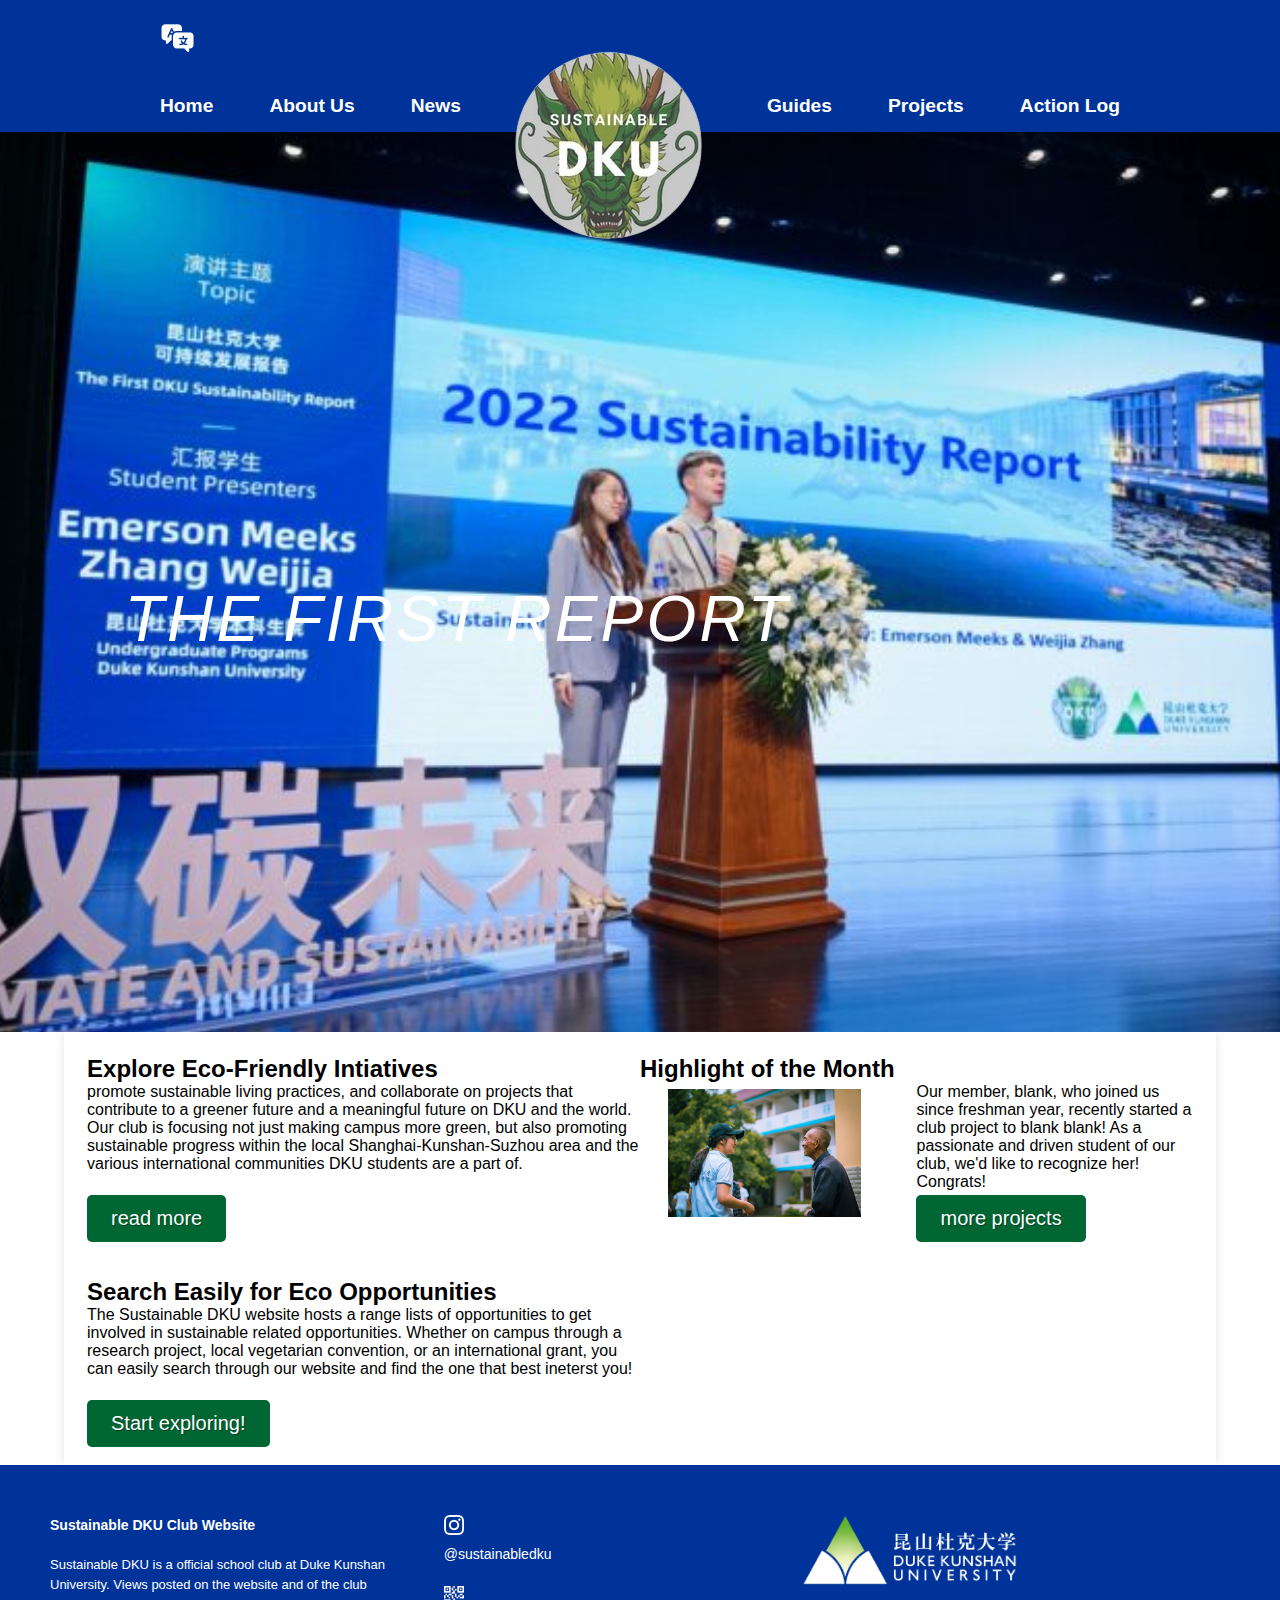
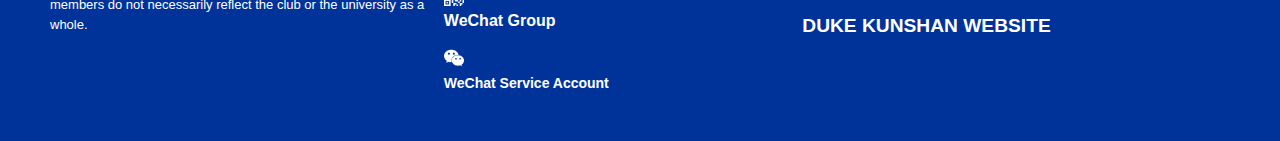
==== index.html @ cc0ba218 "Add files via upload" ====
<!DOCTYPE html>
<html>
<head>
    <meta charset="UTF-8">
	<meta name="viewport" content="width=device-width, initial-scale=1.0">
	<link rel="shortcut icon" href="images/new_susDKUlogo.png" type="image/x-icon">
	<title>Home</title>	
    <link rel="stylesheet" href="index.css">
    <script src="all.min.js"></script>
    <script src="index.js"></script>
</head>
<body>
    <!--Menu-->
	<header>
		<div class="top">
			<div class="container">
				<ul class="lang">
					<a href="#"><img src="images/icons/language.png" height="35px" onclick="switch_lng()"></a>
				</ul>
			</div>
		</div>

		<nav>
			<div class="container">
				<a href="#" class="logo">
					<img src="images/new_susDKUlogo.png">
				</a>
				
				<input type="checkbox" id="menu">
				<label for="menu"><i class="fas fa-bars"></i></label>
				<ul class="menuList">
					<li><a href="index.html">Home</a></li>
					<li><a href="about.html">About Us</a></li>
					<li><a href="news.html">News</a></li>
					<li><a href="guides.html">Guides</a></li>
					<li><a href="projects.html">Projects</a></li>
					<li><a href="#" onclick="switch_lng()">Action Log</a></li>
				</ul>
			</div>
		</nav>
	</header>

    <!--Banner-->
    <div class="container-banner" id="container-banner">
        <div class="caption" id="slider-caption">
            <div class="caption-heading">
                <h1>DKU's First Sustainability Report</h1>
            </div>
            <div class="caption-subhead">
                <span>Created by Sustainable DKU Club</span>
            </div>
            <a href="#" class="btn">Read More</a>
        </div>
        <div class="left-col" id="left-col">
            <div id="left-slider"></div>
            <ul class="nav">
                <li class="slide-up">
                    <a href="#">&lt;</a>
                </li>
                <li class="slide-down">
                    <a href="#" id="down_button">&gt;</a>
                </li>
            </ul>
        </div>
    </div>

    <!-- MAIN Content -->
    <main>
		<section>
			<div class="column5">
				<h2>Explore Eco-Friendly Intiatives</h2>
				<p>promote sustainable living practices, and collaborate on projects that 
					contribute to a greener future and a meaningful future on DKU and the world. Our
                    club is focusing not just making campus more green, but also promoting sustainable
                    progress within the local Shanghai-Kunshan-Suzhou area and the various international
                communities DKU students are a part of.</p>
                <br>
				<button>read more</button>
                <br>
                <br>
                <h2>Search Easily for Eco Opportunities</h2>
				<p>The Sustainable DKU website hosts a range lists of opportunities to get
                    involved in sustainable related opportunities. Whether on campus through a 
                    research project, local vegetarian convention, or an international grant, you
                    can easily search through our website and find the one that best ineterst you!
                </p>
                <br>
                <button>Start exploring!</button>
                <br>
				</div>
			<div class="column5">
				<h2>
				Highlight of the Month
				</h2>
				<div>
					<div class="column5">
						<img src="images/volunteer-6772196_1280.jpg" alt="DKU">
					</div>
					<div class="column5">
						<p>
						Our member, blank, who joined us since freshman year,
                        recently started a club project to blank blank! As a 
                        passionate and driven student of our club, we'd like to recognize 
                        her! Congrats!
                        <br>
						<button>more projects</button>
						</p>
                        <br>
                        <br>
                        
					</div>
				</div>
			</div>
		</section>
        <br>
	</main>

    <!--Footer-->
	<footer class="footer">
		<div class="footer-left col-md-4 col-sm-6">
		  <p class="about">
			<span>Sustainable DKU Club Website</span>Sustainable DKU is a official school club at Duke Kunshan University. Views posted on the website and of the club members do not necessarily reflect the club or the university as a whole.</p>
		</div>
		<div class="footer-center col-md-4 col-sm-6">
		  <div>
			<a href="https://www.instagram.com/sustainabledku/" target="_blank"><img src="images/icons/instagram.png" height="20px"></a>
			<p><span>@sustainabledku</p>
		  </div>
		  <br>
		  <div>
			<a href="https://www.instagram.com/sustainabledku/" target="_blank"><img src="images/icons/qr-code.png" height="20px"></a>
			<p>WeChat Group</p>
		  </div>
		  <br>
		  <div>
			<a href="https://www.instagram.com/sustainabledku/" target="_blank"><img src="images/icons/wechat2.png" height="20px"></a>
			<p><a href="#">WeChat Service Account</a></p>
		  </div>
		</div>
		<div class="footer-right col-md-4 col-sm-6">
		  <img src="images/dku_logo_whitevers.png" height="70px">
		  <p class="menu">
			<a href="https://dukekunshan.edu.cn/" target="_blank">DUKE KUNSHAN WEBSITE</a> 
		  </p>
		</div>
	  </footer>

    <!-- JS script for Banner-->
    <script>
        let slide_data = [
            {
            'src':'images/dku_report.jpg',
            'title':"The First Report",
            'copy':'Presented by Sustainable DKU'
            },
            {
            'src':'images/pavilionwide.jpg', 
            'title':'Donation Boxes Open!',
            'copy':'Come donate your gently used items.'
            },
            {
            'src':'images/pavilionwide.jpg', 
            'title':'Dive into our Projects',
            'copy':'Get involved in our projects and sustainability.'
            },
            {
            'src':'images/pavilionwide.jpg', 
            'title':'Campus Opportunities',
            'copy':'Come learn about opportunities to get involved in research, fellowships, and more.'
            },
            
            ];
            let slides = [],
                captions = [];
            
            let autoplay = setInterval(function(){
                nextSlide();
            },5000);
            let container = document.getElementById('container-banner');
            let leftSlider = document.getElementById('left-col');
            // console.log(leftSlider);
            let down_button = document.getElementById('down_button');
            // let caption = document.getElementById('slider-caption');
            // let caption_heading = caption.querySelector('caption-heading');
            
            down_button.addEventListener('click', function(e){
                e.preventDefault();
                clearInterval(autoplay); // Stopping the autoplay
                nextSlide();
                autoplay = setInterval(nextSlide, 5000); // Restarting the autoplay with a 5-second interval
            });
            
            
            for (let i = 0; i< slide_data.length; i++){
                let slide = document.createElement('div'),
                    caption = document.createElement('div'),
                    slide_title = document.createElement('div');
                
                slide.classList.add('slide');
                slide.setAttribute('style','background:url('+slide_data[i].src+')');
                caption.classList.add('caption');
                slide_title.classList.add('caption-heading');
                slide_title.innerHTML = '<h1>'+slide_data[i].title+'</h1>';
                
                switch(i){
                case 0:
                    slide.classList.add('current');
                    caption.classList.add('current-caption');
                    break;
                case 1:
                    slide.classList.add('next');
                    caption.classList.add('next-caption');
                    break;
                case slide_data.length -1:
                    slide.classList.add('previous');
                    caption.classList.add('previous-caption');
                    break;
                default:
                    break;       
                }
                caption.appendChild(slide_title);
                
                slides.push(slide);
                captions.push(caption);
                leftSlider.appendChild(slide);
                container.appendChild(caption);
            }
            // console.log(slides);
            
            function nextSlide(){
                // caption.classList.add('offscreen');
                
                slides[0].classList.remove('current');
                slides[0].classList.add('previous','change');
                slides[1].classList.remove('next');
                slides[1].classList.add('current');
                slides[2].classList.add('next');
                let last = slides.length -1;
                slides[last].classList.remove('previous');
                
                captions[0].classList.remove('current-caption');
                captions[0].classList.add('previous-caption','change');
                captions[1].classList.remove('next-caption');
                captions[1].classList.add('current-caption');
                captions[2].classList.add('next-caption');
                let last_caption = captions.length -1;
                
                // console.log(last);
                captions[last].classList.remove('previous-caption');
                
                let placeholder = slides.shift();
                let captions_placeholder = captions.shift();
                slides.push(placeholder); 
                captions.push(captions_placeholder);
            }
            
            let heading = document.querySelector('.caption-heading');
            
            
            // https://jonsuh.com/blog/detect-the-end-of-css-animations-and-transitions-with-javascript/
            function whichTransitionEvent(){
                var t,
                    el = document.createElement("fakeelement");
            
                var transitions = {
                "transition"      : "transitionend",
                "OTransition"     : "oTransitionEnd",
                "MozTransition"   : "transitionend",
                "WebkitTransition": "webkitTransitionEnd"
                }
            
                for (t in transitions){
                if (el.style[t] !== undefined){
                    return transitions[t];
                }
                }
            }
            
            var transitionEvent = whichTransitionEvent()
            caption.addEventListener(transitionEvent, customFunction);
            
            function customFunction(event) {
                caption.removeEventListener(transitionEvent, customFunction);
                console.log('animation ended');
            
                // Do something when the transition ends

            
            }
    </script>
</body>
</html>
---- index.css ----
/*MAIN COLORS USED 
Blue: #003399
Green: #006633
White: #fff

Hover: #a5a5a5
*/

@font-face{
    src: url(fonts/InterstatePlusRegular.otf);
    font-family: InterstatePlus;
}

html {
    scroll-behavior: smooth;
}
body{
	display: flex;
	flex-direction: column;
	min-height: 100vh;
	background-color: #fff;
	overflow-x: hidden;
}
*{
	margin: 0;
	padding: 0;
	box-sizing: border-box;
	font-family: Calibri, 'Gill Sans', 'Gill Sans MT', 'Trebuchet MS', sans-serif
}
ul{
	display: flex;
	justify-content: space-between;
	list-style: none;
}
a{
	display: block;
	text-decoration: none;
	font-size: 1.2em;
	transition: .3s;
}
main{
	margin: auto;
	width: 90%;
	height: 100%;
	background-color: #fff;
	flex: 1;
	box-shadow: 0 0 10px rgba(0, 0, 0, 0.1);
}

/*MENU*/
header{
	position: relative;
	width: 100%;
	box-shadow: 0 -6px 10px 5px rgba(0,0,0,0.5)
}
.top{
	background: #003399;
	padding: 20px 0;
}
.container{
	position: relative;
	max-width: 960px;
	margin: 0 auto;
	display: flex;
	justify-content: space-between;
	align-items: center;
}
.top ul li{
	margin-right: 15px;
}
.top ul li a{
	color: #fff;
}
.top ul li a:hover{
	color: #222;
}
nav{
	background: #003399;
	position: relative;
	padding: 15px 0;
	z-index: 10;
}
.logo{
	position: absolute;
	width: 150px;
	height: 150px;
	top: -60px;
	left: 35%;
}
nav ul{
	width: 100%;
	transition: .3s;
}
nav ul li:nth-child(4){
	margin-left: 250px;
}
nav ul li a{
	color: rgb(255, 255, 255);
	font-weight: bold;
}
nav ul li a:hover{
	color: #a5a5a5;
}
#menu{
	display: none;
}
label{
	color: #fff;
	font-size: 1.2em;
	padding: 15px 0;
	display: none;
}
@media (max-width: 960px){
	label{
		display: block;
	}
	.container{
		padding: 0 40px;
	}
	.social li:nth-child(1),
	.social li:nth-child(2){
		display: none;
	}
	.logo{
		left: 38%;
		top: -40px;
	}
	.logo img{
		width: 150px;
	}
	nav{
		padding: 0;
	}
	nav ul{
		position: absolute;
		top: 50px;
		left: -100%;
		background: #003399;
		flex-direction: column;
		align-items: center;
		justify-content: flex-start;
		width: 100%;
		height: 100vh;
	}
	#menu:checked ~ ul{
		left: 0;
	}
	nav ul li{
		margin: 0 !important;
		width: 100%;
	}
	nav ul li a{
		padding: 15px 0;
		margin: 10px 0;
		text-align: center;
	}
	nav ul li a:hover{
		background: #08306d;
	}
}
@media (max-width: 460px){
	.logo{
		top: -30px;
	}
	.logo img{
		width: 100px;
	}
}

/* Banner*/
*{
	padding: 0;
	margin: 0;
	box-sizing: border-box;
  }
.container-banner img{
	max-width: 100%;
	border: none;
  }
  .caption{
	position: absolute;
	top:50%;
	left:8rem;
	z-index: 9;
	transform: translateY(-50%);
	opacity:0;
	transition: 500ms ease opacity, 500ms ease transform;
	transform: translateY(60px);
	&.current-caption{
	  transition-delay: 1000ms;
	  opacity:1;
	  transform: translateY(0);
	}
	&.previous-caption{
	  transform: translateY(-60px);
	}
	.caption-heading{
	  transition: 500ms ease-in all;
	}
	.caption-heading h1{
	  color: #fff;
	  font-style: oblique;
	  font-size: 4rem;
	  margin-bottom:1.5rem;
	  text-transform: uppercase;
	  text-indent: -0.2rem;
	  letter-spacing: .2rem;
	  font-weight: 500;
	  
	}
/* 	.caption-subhead{
	  font-size:1rem;
	  font-weight: 300;
	  text-transform: uppercase;
	  color: white;
	  letter-spacing: 4px;
	  word-spacing: .1rem;
	  margin-bottom: 2.5rem;
	  display:block;
	} */
/* 	a.btn{
	  color: #333;
	  font-size: 0.8rem;
	  text-decoration: none;
	  background-color: white;
	  padding: .5rem 1rem;
	  text-transform: uppercase;
	  letter-spacing: .2rem;
	  position:relative;
	  z-index:9;
	  transition: 250ms ease-in background-color, 500ms ease-in color;
	  &:hover{
		background-color: black;
		color: white;
	  }
	} */
  }
  .container-banner{ 
	width:100%;
	height: 100vh;
	display:flex;
	position: relative;
	
  }
  .left-col, .right-col{
	width: 100%;
	box-sizing: border-box;
	height: calc(100% 0rem);
	overflow:hidden;
  }
  .left-col{
	background-size: cover;
	background-position: center top;
	overflow: hidden;
	margin: 0rem;
	position: relative;
	.slide{
	  position:absolute;
	  width: 100%;
	  height: 100%;
	  background-position:  left top !important;
	  background-size: cover !important;
	  background-repeat:no-repeat;
	  opacity:0;
	  transition: 1000ms cubic-bezier(1.000, 0.040, 0.355, 1.000) transform, 1000ms cubic-bezier(0.680, -0.550, 0.265, 1.550) clip-path;
	  transform:translateY(-100%); scale: 1;
	  z-index: -1;
	 
	  &.previous{
		z-index:1;
		opacity:1;
		transform: translateY(0);
		animation-delay: 1s;
		clip-path: polygon(0% 0%, 100% 0%, 100% 100%, 0% 100%);
		transition:3s ease transform;
		will-change: transform;
  
		&.change{
		  transform: translateY(50%);
		}
	  }
	  &.next{
		transform: translateY(-100%);
		z-index:3;
		opacity:1;
		clip-path: polygon(0 0, 100% 0, 100% 90%, 0% 100%);
	  }
	  &.current{
		opacity:1;
		 transform:translateY(0) scale(1.25);
		z-index:2;
		  clip-path: polygon(0 0, 100% 0, 100% 100%, 0% 100%);
	  }
	  
	}
  }
  .right-col{
	display:flex;
	align-items: center;
	justify-content: center;
  }
  .right-col .preview{
	max-width:400px;
	
  }
  
  .nav{
	display: block;
	position:absolute;
	top: 0;
	left: 0;
	width: 100%;
	height: 100%;
	z-index: 6;
	overflow: hidden;
	/* // pointer-events:none; */
	a{
	  color: rgba(250,250,250,1);
	  font-size: 3rem;
	  text-shadow: 1px 1px 4px rgba(0,0,0,0.4);
	}
	&:hover{
	  
	  .slide-up, .slide-down{
		opacity: .5;
		transform: translateX(0);
	  }
	}
	.slide-up, .slide-down{
	  display:block;
	  position:absolute;
	  /* // width:100%; */
		text-align:center;
	  padding:1rem;
	  opacity: 0;
	  transition: .25s ease opacity,.25s ease transform;
	  z-index:99;
	  &:hover{
		opacity: 1;
	  }
	  a{
		text-decoration:none;
		font-weight: 300 !important;
  
	  }
	  
	}
	.slide-up{
	  top:50%;
	  left:0;
	  transform: translateX(-100%);
	}
	.slide-down{
	  top:50%;
	  right:0;
	  transform: translateX(100%);
	}
	
}
  
/* MAIN CONTENT*/
/* split text blocks 50/50 using column class */
.column5 {
    float: left;
    width: 50%;
}
.column5 img{
    width: 80%;
    display: block;
    padding-top: 2%;
    padding-left: 10%;
}

.row:after {
    content: "";
    display: table;
    clear: both;
}
@media screen and (max-width: 600px) {
    .column5 {
        width: 100%;
    }
}
section{
    margin: 2%;
} 
.column5 button{
    background-color: #006633;
    color: #ffffff;
    font-size: 20px;
    padding: 12px 24px;
    border: none;
    cursor: pointer;
    border-radius: 5px;
    text-shadow: 1px 1px 1px #014221;
    display: block;
    margin-top: 4px;
}
.column5 button:hover{
    background-color: #014221;
}


/*FOOTER*/
.footer {
	background-color: #003399;
	width: 100%;
	text-align: left;
	font-family: sans-serif;
	font-weight: bold;
	font-size: 16px;
	padding: 50px;
	margin-top: 0px;
	flex-shrink: 0;
}
  
  .footer .footer-left,
  .footer .footer-center,
  .footer .footer-right {
	display: inline-block;
	vertical-align: top;
  }
  
  
  /* footer left*/
.footer .footer-left {
	width: 33%;
	padding-right: 15px;
}
  
.footer .about {
	line-height: 20px;
	color: #ffffff;
	font-size: 13px;
	font-weight: normal;
	margin: 0;
}
  
.footer .about span {
	display: block;
	color: #ffffff;
	font-size: 14px;
	font-weight: bold;
	margin-bottom: 20px;
}
  
.footer .icons {
	margin-top: 25px;
}
  
.footer .icons a {
	display: inline-block;
	width: 35px;
	height: 35px;
	cursor: pointer;
	background-color: #33383b;
	border-radius: 2px;
	font-size: 20px;
	color: #ffffff;
	text-align: center;
	line-height: 35px;
	margin-right: 3px;
	margin-bottom: 5px;
}

.footer .icons a span{
	font-size: 14px;
}
  
  
/* footer center*/
.footer .footer-center {
	width: 30%;
}
  
.footer .footer-center i {
	background-color: #33383b;
	color: #ffffff;
	font-size: 25px;
	width: 38px;
	height: 38px;
	border-radius: 50%;
	text-align: center;
	line-height: 42px;
	margin: 10px 15px;
	vertical-align: middle;
}
  
.footer .footer-center p {
	display: inline-block;
	color: #ffffff;
	vertical-align: middle;
	margin: 0;
}
  
.footer .footer-center p span {
	display: block;
	font-weight: normal;
	font-size: 14px;
	line-height: 2;
}
  
.footer .footer-center p a {
	color: #ffffff;
	text-decoration: none;
	font-size: 14px;
}
  
  
/* footer right*/
.footer .footer-right {
	width: 35%;
}
  
.footer h2 {
	color: #ffffff;
	font-size: 36px;
	font-weight: normal;
	margin: 0;
}
  
.footer h2 span {
	color: #0099ff;
}
  
.footer .menu {
	color: #ffffff;
	margin: 20px 0 12px;
	padding: 0;
}
  
.footer .menu a {
	display: inline-block;
	line-height: 1.8;
	text-decoration: none;
	color: inherit;
}
  
.footer .menu a:hover {
	color: #a5a5a5;
}
  
@media (max-width: 767px) {
	.footer {
	  font-size: 14px;
	}
	.footer .footer-left,
	.footer .footer-center,
	.footer .footer-right {
	  display: block;
	  width: 100%;
	  margin-bottom: 40px;
	  text-align: center;
	}
	.footer .footer-center i {
	  margin-left: 0;
	}
}

/* Adjustments for tablet screens */
@media (max-width: 1024px) {
	.container-banner {
	  height: 80vh; /* Reduce the height of the banner */
	}
	.caption-heading h1 {
		font-size: 2.5rem; /* Adjust font size as needed */
		word-wrap: break-word; /* Ensures that long words are broken and wrapped to the next line */
		hyphens: auto; /* Automatically add hyphens where appropriate */
	}
	/* ... other adjustments ... */
  }
  
  /* Adjustments for smaller tablet screens */
  @media (max-width: 768px) {
	.container-banner {
	  height: 70vh;
	}
	.caption-heading h1 {
		font-size: 2rem;
		word-wrap: break-word;
		hyphens: auto;
	}
	/* ... other adjustments ... */
  }
  
  /* Adjustments for large mobile screens */
  @media (max-width: 600px) {
	.container-banner {
	  height: 60vh;
	}
	.caption-heading h1 {
		font-size: 1.5rem;
		word-wrap: break-word;
		hyphens: auto;
	}
	/* ... other adjustments ... */
  }
  
  /* Adjustments for small mobile screens */
  @media (max-width: 480px) {
	.container-banner {
	  height: 50vh;
	}
	.caption-heading h1 {
		font-size: 1.25rem;
		line-height: 1.2; /* Adjust line height for better readability */
		word-wrap: break-word;
		hyphens: auto;
	}
	.caption {
	  left: 4%; /* Adjust left position for smaller screens */
	  right: 4%; /* Adjust right position for better readability */
	  top: 40%; /* Change 'top' based on new height */
	  transform: translateY(-40%); /* Adjust transform to match new 'top' value */
	}
	.btn {
	  /* Resize or reposition your "Read More" button accordingly */
	  padding: 10px 20px;
	  font-size: 0.8rem;
	}
  }
  
  /* Optional: Adjustments for very small mobile screens */
  @media (max-width: 320px) {
	.container-banner {
	  height: 40vh;
	}
	.caption-heading h1 {
		font-size: 1rem; /* Even smaller font size for very small screens */
		line-height: 1.2;
		word-wrap: break-word;
		hyphens: auto;
	}
	/* You might need to adjust line-height as well for better text spacing */
	.caption-heading h1 {
	  line-height: 1.2;
	}
	/* ... other adjustments ... */
  }
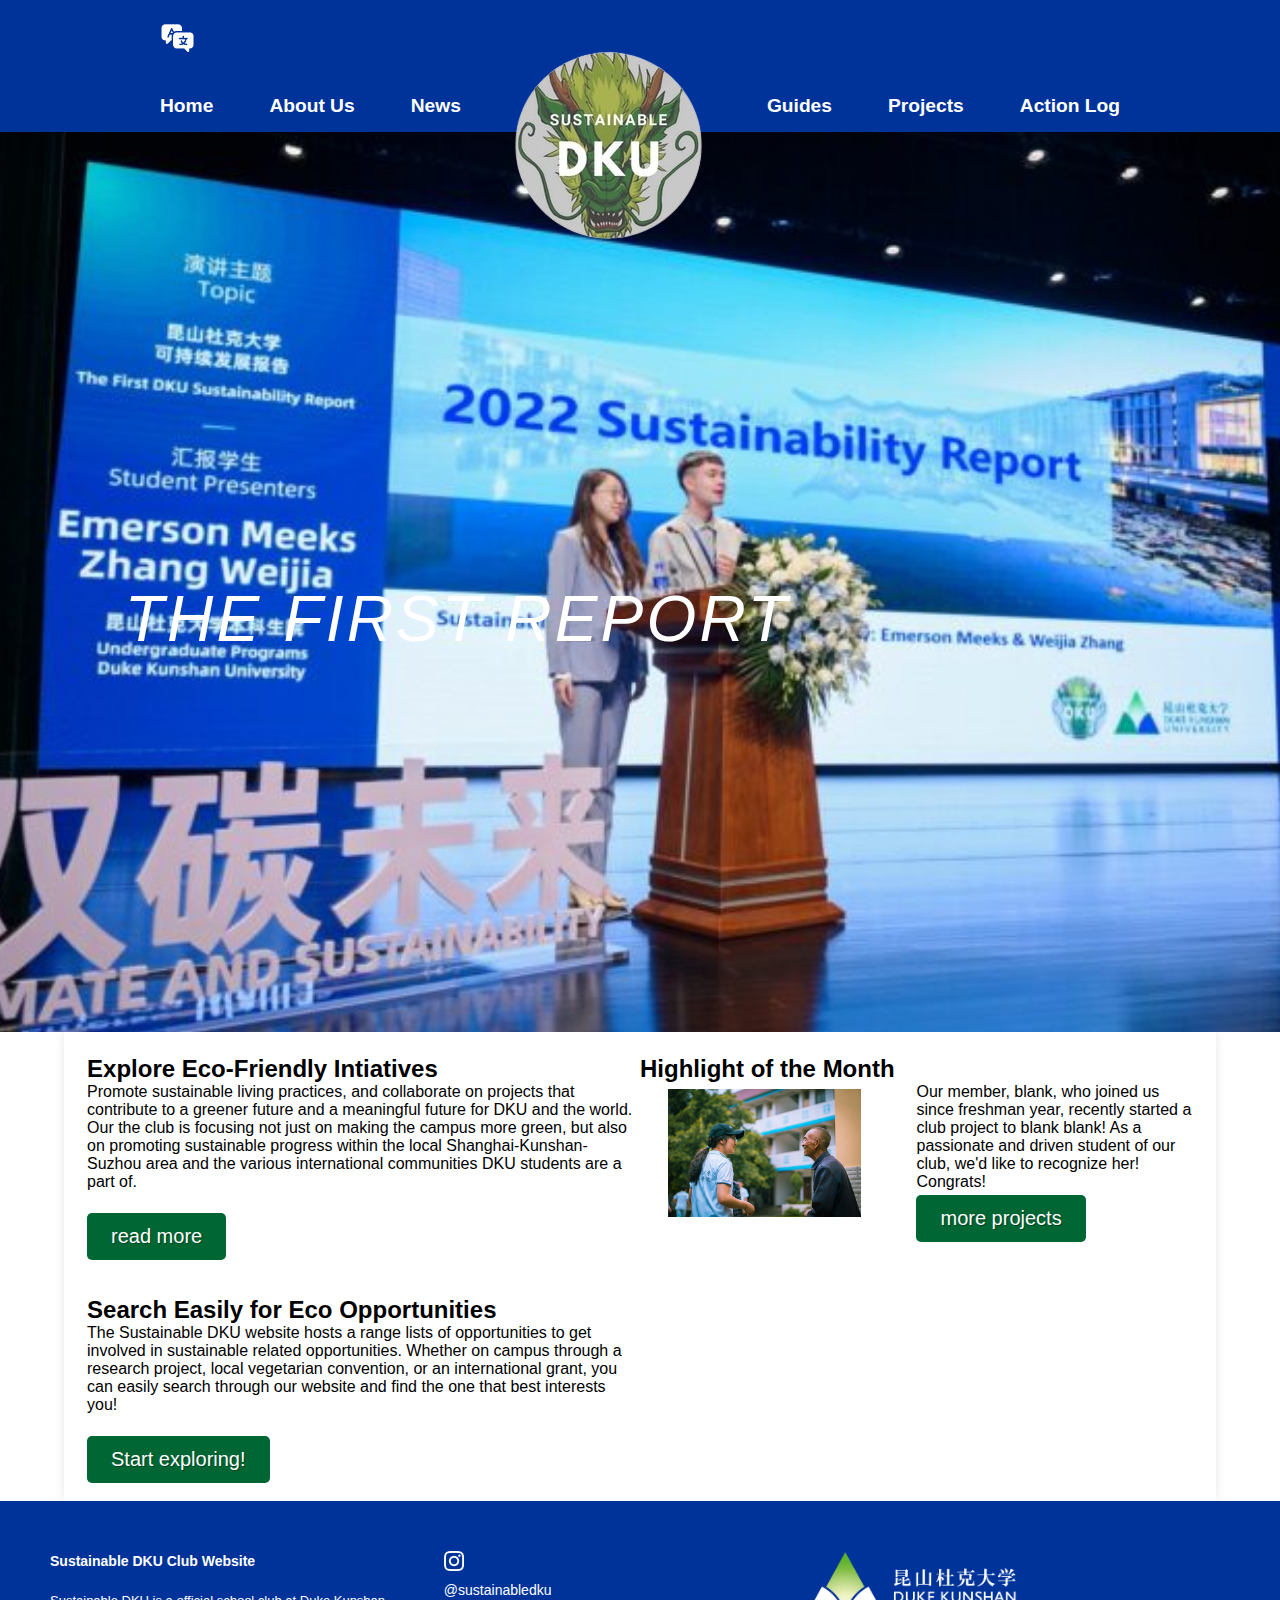
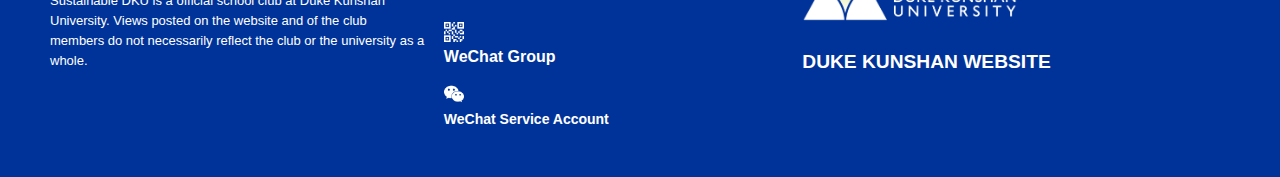
==== commit 893330ff: "Update index.html" ====
--- a/index.html
+++ b/index.html
@@ -69,23 +69,23 @@
 		<section>
 			<div class="column5">
 				<h2>Explore Eco-Friendly Intiatives</h2>
-				<p>promote sustainable living practices, and collaborate on projects that 
-					contribute to a greener future and a meaningful future on DKU and the world. Our
-                    club is focusing not just making campus more green, but also promoting sustainable
+				<p> Promote sustainable living practices, and collaborate on projects that 
+					contribute to a greener future and a meaningful future for DKU and the world. Our
+                    the club is focusing not just on making the campus more green, but also on promoting sustainable
                     progress within the local Shanghai-Kunshan-Suzhou area and the various international
                 communities DKU students are a part of.</p>
                 <br>
-				<button>read more</button>
+		<button onclick="about.html">read more</button>
                 <br>
                 <br>
                 <h2>Search Easily for Eco Opportunities</h2>
 				<p>The Sustainable DKU website hosts a range lists of opportunities to get
                     involved in sustainable related opportunities. Whether on campus through a 
                     research project, local vegetarian convention, or an international grant, you
-                    can easily search through our website and find the one that best ineterst you!
+                    can easily search through our website and find the one that best interests you!
                 </p>
                 <br>
-                <button>Start exploring!</button>
+                <button onclick="news.html">Start exploring!</button>
                 <br>
 				</div>
 			<div class="column5">
@@ -289,4 +289,4 @@
             }
     </script>
 </body>
-</html>+</html>
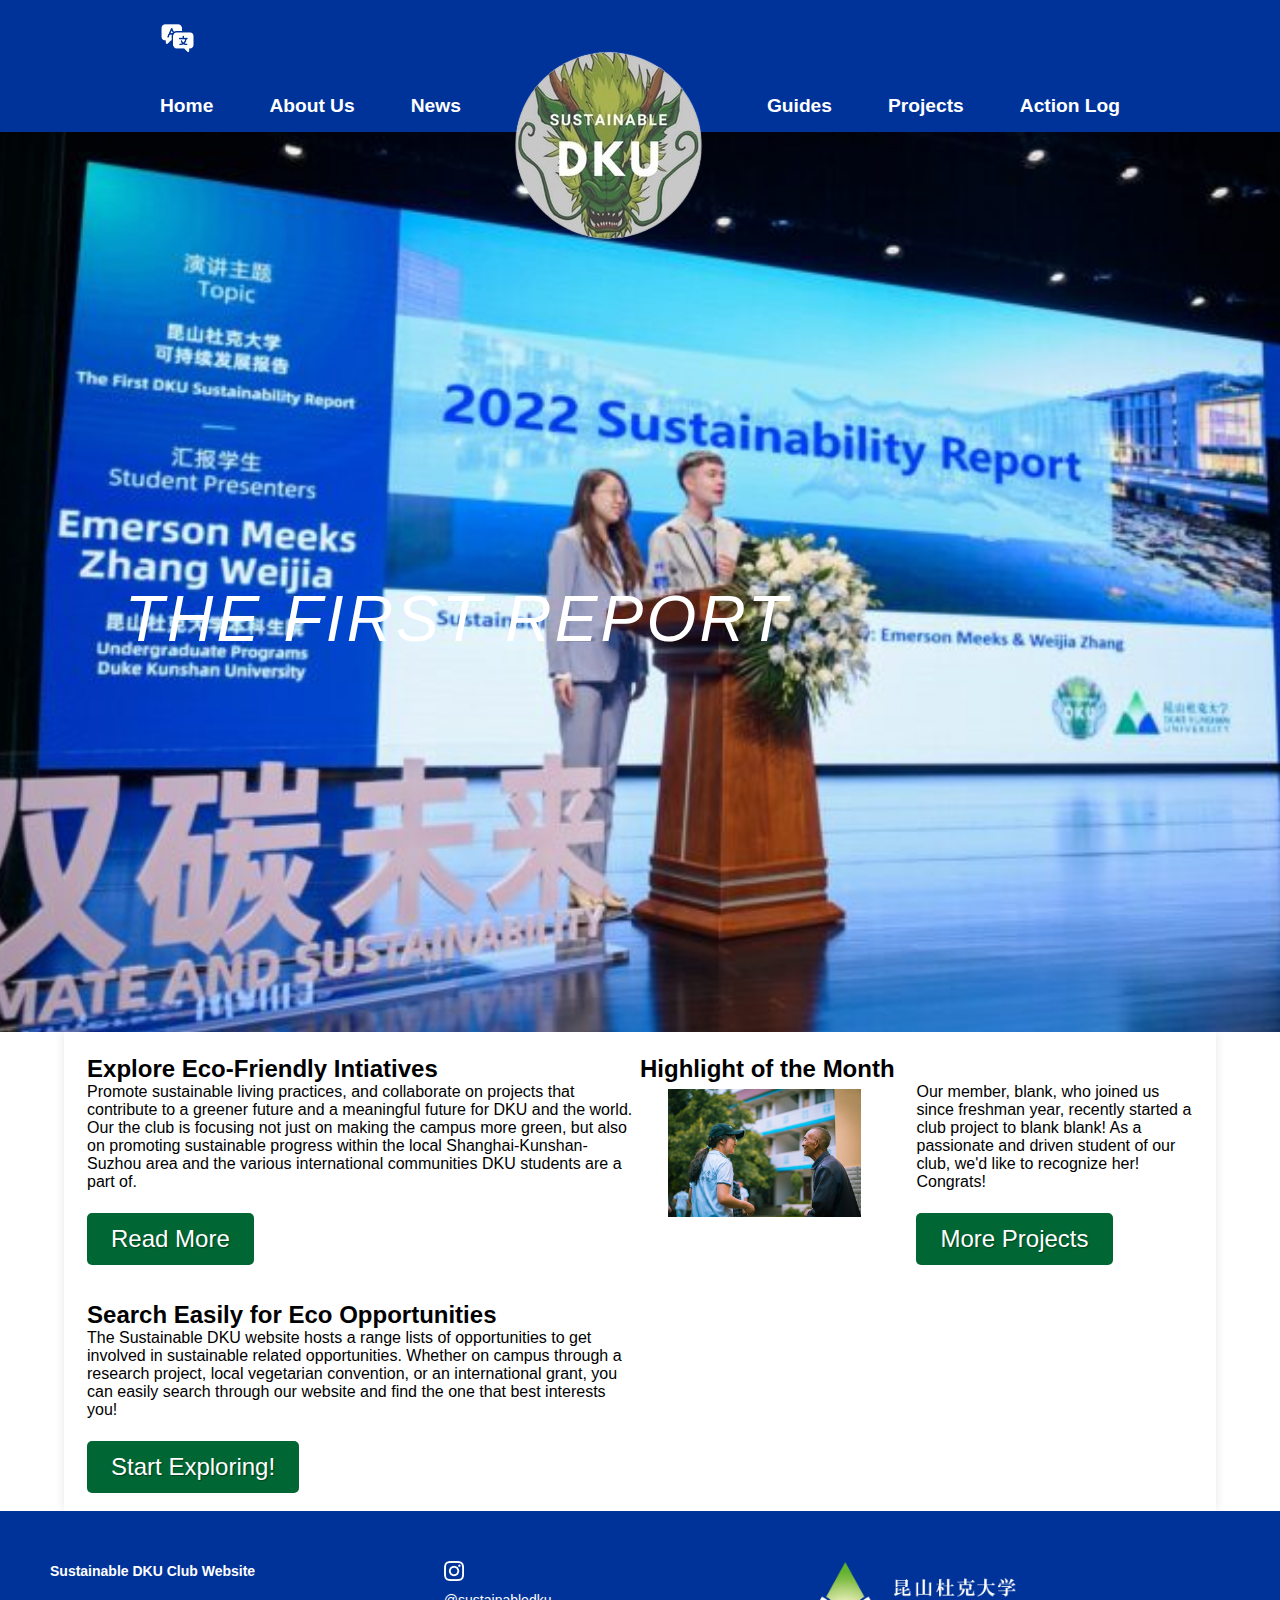
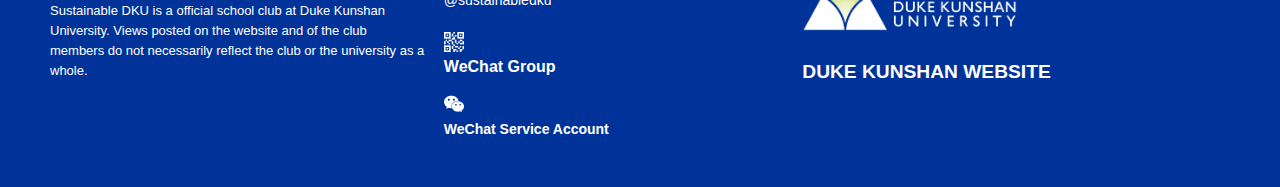
==== commit b8a236ca: "Update index.html" ====
--- a/index.html
+++ b/index.html
@@ -75,7 +75,7 @@
                     progress within the local Shanghai-Kunshan-Suzhou area and the various international
                 communities DKU students are a part of.</p>
                 <br>
-		<button onclick="about.html">read more</button>
+		<button><a href="about.html" style="color: white;text-decoration: none;">Read More</a></button>
                 <br>
                 <br>
                 <h2>Search Easily for Eco Opportunities</h2>
@@ -85,7 +85,7 @@
                     can easily search through our website and find the one that best interests you!
                 </p>
                 <br>
-                <button onclick="news.html">Start exploring!</button>
+                <button><a href="news.html" style="color: white;text-decoration: none;">Start Exploring!</a></button>
                 <br>
 				</div>
 			<div class="column5">
@@ -101,10 +101,9 @@
 						Our member, blank, who joined us since freshman year,
                         recently started a club project to blank blank! As a 
                         passionate and driven student of our club, we'd like to recognize 
-                        her! Congrats!
+                        her! Congrats!</p>
                         <br>
-						<button>more projects</button>
-						</p>
+			<button><a href="projects.html" style="color: white;text-decoration: none;">More Projects</a></button>
                         <br>
                         <br>
                         
